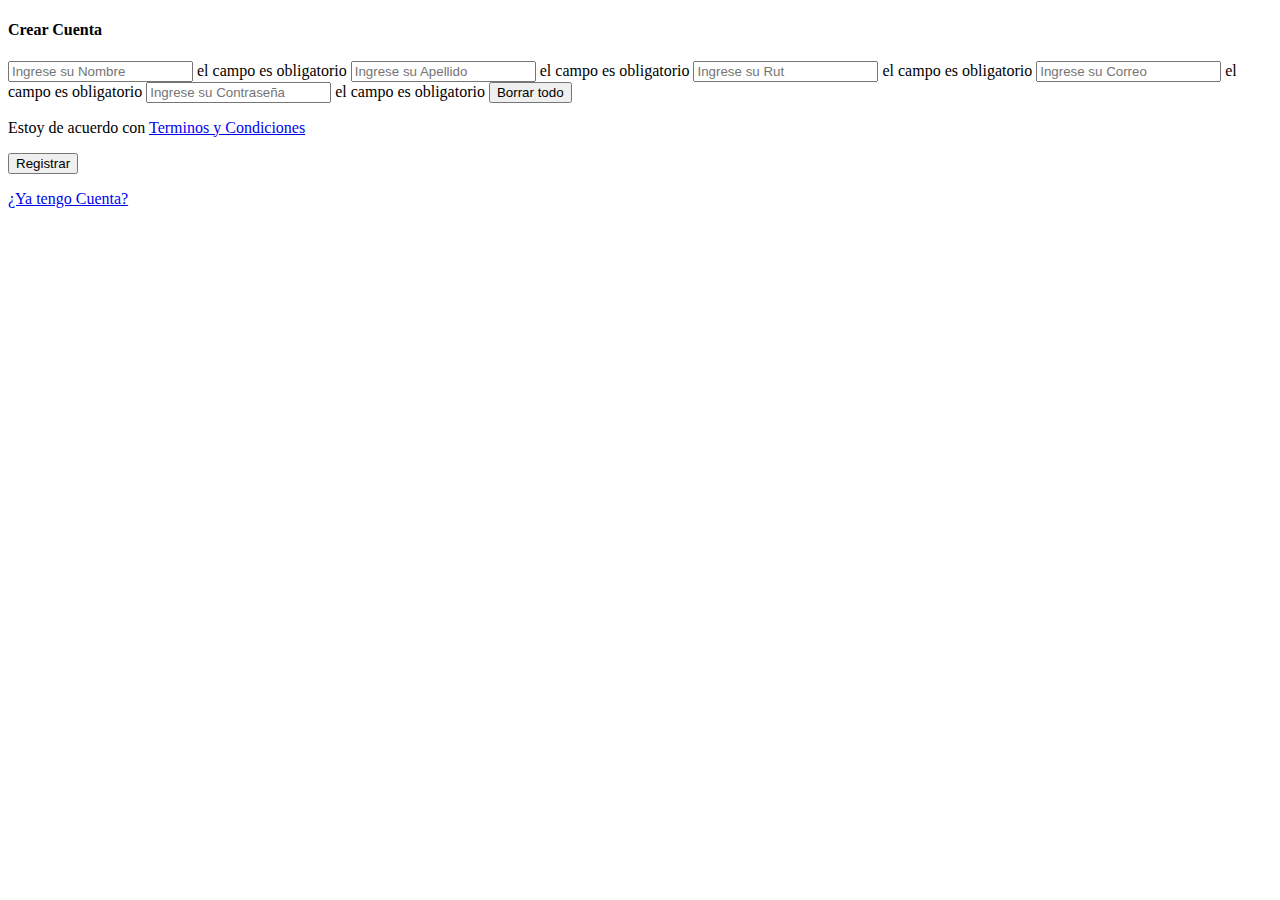
==== Crear_Cuenta.html @ 2b7563ff "Muchas pruebas de código" ====
<!DOCTYPE html>
<html lang="en">
<head>
  <meta charset="UTF-8">
  <meta name="viewport" content="width=device-width, initial-scale=1.0">
  <meta http-equiv="X-UA-Compatible" content="ie=edge">
  <link rel="stylesheet" href="style.css">
  <title>Formulario Registro</title>
  <script src="https://code.jquery.com/jquery-3.2.1.slim.min.js"
  integrity="sha384-KJ3o2DKtIkvYIK3UENzmM7KCkRr/rE9/Qpg6aAZGJwFDMVNA/GpGFF93hXpG5KkN"
  crossorigin="anonymous"></script>
  <script src="https://cdn.jsdelivr.net/npm/popper.js@1.12.9/dist/umd/popper.min.js"
  integrity="sha384-ApNbgh9B+Y1QKtv3Rn7W3mgPxhU9K/ScQsAP7hUibX39j7fakFPskvXusvfa0b4Q"
  crossorigin="anonymous"></script>
  <script src="https://cdn.jsdelivr.net/npm/bootstrap@4.0.0/dist/js/bootstrap.min.js"
  integrity="sha384-JZR6Spejh4U02d8jOt6vLEHfe/JQGiRRSQQxSfFWpi1MquVdAyjUar5+76PVCmYl"
  crossorigin="anonymous"></script>
  <script>
    $(document).ready(() => {
      $(".error").hide();
      $("#frmdatos").submit(funcion(evento){
        let nombre = $ ("#nombre).val().trim();

        if (nombre.length < 3) {
          $(".error").show();
          return;
        }

        $("#resultado").text("Su nombre es  ${nombre}")
        ;
      });
    });

  </script>
</head>
<body>
  <form class="form-register">
    <h4>Crear Cuenta</h4>
    <input class="controls" type="text" name="nombres" id="nombres" placeholder="Ingrese su Nombre">
    <span class="error">el campo es obligatorio</span>
    <input class="controls" type="text" name="apellidos" id="apellidos" placeholder="Ingrese su Apellido">
    <span class="error">el campo es obligatorio</span>
    <input class="controls" type="text" name="rut" id="rut" placeholder="Ingrese su Rut">
    <span class="error">el campo es obligatorio</span>
    <input class="controls" type="email" name="correo" id="correo" placeholder="Ingrese su Correo">
    <span class="error">el campo es obligatorio</span>
    <input class="controls" type="password" name="correo" id="correo" placeholder="Ingrese su Contraseña">
    <span class="error">el campo es obligatorio</span>
    <input class="controls" type="reset"  value="Borrar todo">

    <p>Estoy de acuerdo con <a href="#">Terminos y Condiciones</a></p>
    <input class="botons" type="submit" value="Registrar">
    <p><a href="Inicio_Sesion2.html">¿Ya tengo Cuenta?</a></p>
  </form>

</body>
</html>
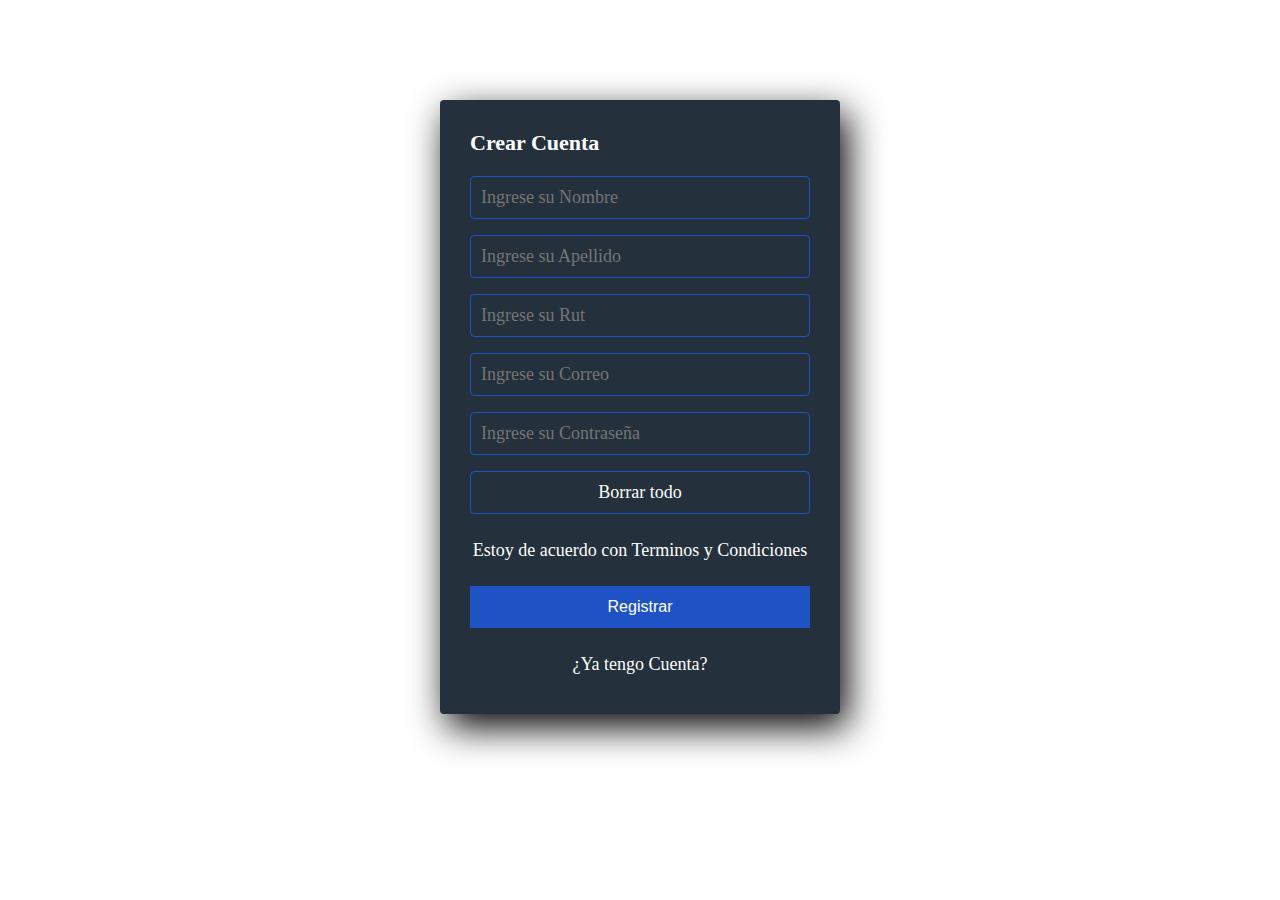
==== commit 25c025fc: "a" ====
--- a/Crear_Cuenta.html
+++ b/Crear_Cuenta.html
@@ -15,37 +15,21 @@
   <script src="https://cdn.jsdelivr.net/npm/bootstrap@4.0.0/dist/js/bootstrap.min.js"
   integrity="sha384-JZR6Spejh4U02d8jOt6vLEHfe/JQGiRRSQQxSfFWpi1MquVdAyjUar5+76PVCmYl"
   crossorigin="anonymous"></script>
-  <script>
-    $(document).ready(() => {
-      $(".error").hide();
-      $("#frmdatos").submit(funcion(evento){
-        let nombre = $ ("#nombre).val().trim();
 
-        if (nombre.length < 3) {
-          $(".error").show();
-          return;
-        }
-
-        $("#resultado").text("Su nombre es  ${nombre}")
-        ;
-      });
-    });
-
-  </script>
 </head>
 <body>
   <form class="form-register">
     <h4>Crear Cuenta</h4>
     <input class="controls" type="text" name="nombres" id="nombres" placeholder="Ingrese su Nombre">
-    <span class="error">el campo es obligatorio</span>
+
     <input class="controls" type="text" name="apellidos" id="apellidos" placeholder="Ingrese su Apellido">
-    <span class="error">el campo es obligatorio</span>
+
     <input class="controls" type="text" name="rut" id="rut" placeholder="Ingrese su Rut">
-    <span class="error">el campo es obligatorio</span>
+
     <input class="controls" type="email" name="correo" id="correo" placeholder="Ingrese su Correo">
-    <span class="error">el campo es obligatorio</span>
+
     <input class="controls" type="password" name="correo" id="correo" placeholder="Ingrese su Contraseña">
-    <span class="error">el campo es obligatorio</span>
+
     <input class="controls" type="reset"  value="Borrar todo">
 
     <p>Estoy de acuerdo con <a href="#">Terminos y Condiciones</a></p>
--- a/style.css
+++ b/style.css
@@ -0,0 +1,68 @@
+/* Agregado de Inicio de Sesion*/
+
+* {
+    margin: 0;
+    padding: 0;
+    box-sizing: border-box;
+  }
+  
+  body {
+    background-image: url('imagenes/fondo.jpg');
+    background-position: center center;
+  }
+  
+  .form-register {
+    width: 400px;
+    background: #24303c;
+    padding: 30px;
+    margin: auto;
+    margin-top: 100px;
+    border-radius: 4px;
+    font-family: 'calibri';
+    color: white;
+    box-shadow: 7px 13px 37px #000;
+  }
+  
+  .form-register h4 {
+    font-size: 22px;
+    margin-bottom: 20px;
+  }
+  
+  .controls {
+    width: 100%;
+    background: #24303c;
+    padding: 10px;
+    border-radius: 4px;
+    margin-bottom: 16px;
+    border: 1px solid #1f53c5;
+    font-family: 'calibri';
+    font-size: 18px;
+    color: white;
+  }
+  
+  .form-register p {
+    height: 40px;
+    text-align: center;
+    font-size: 18px;
+    line-height: 40px;
+  }
+  
+  .form-register a {
+    color: white;
+    text-decoration: none;
+  }
+  
+  .form-register a:hover {
+    color: white;
+    text-decoration: underline;
+  }
+  
+  .form-register .botons {
+    width: 100%;
+    background: #1f53c5;
+    border: none;
+    padding: 12px;
+    color: white;
+    margin: 16px 0;
+    font-size: 16px;
+  }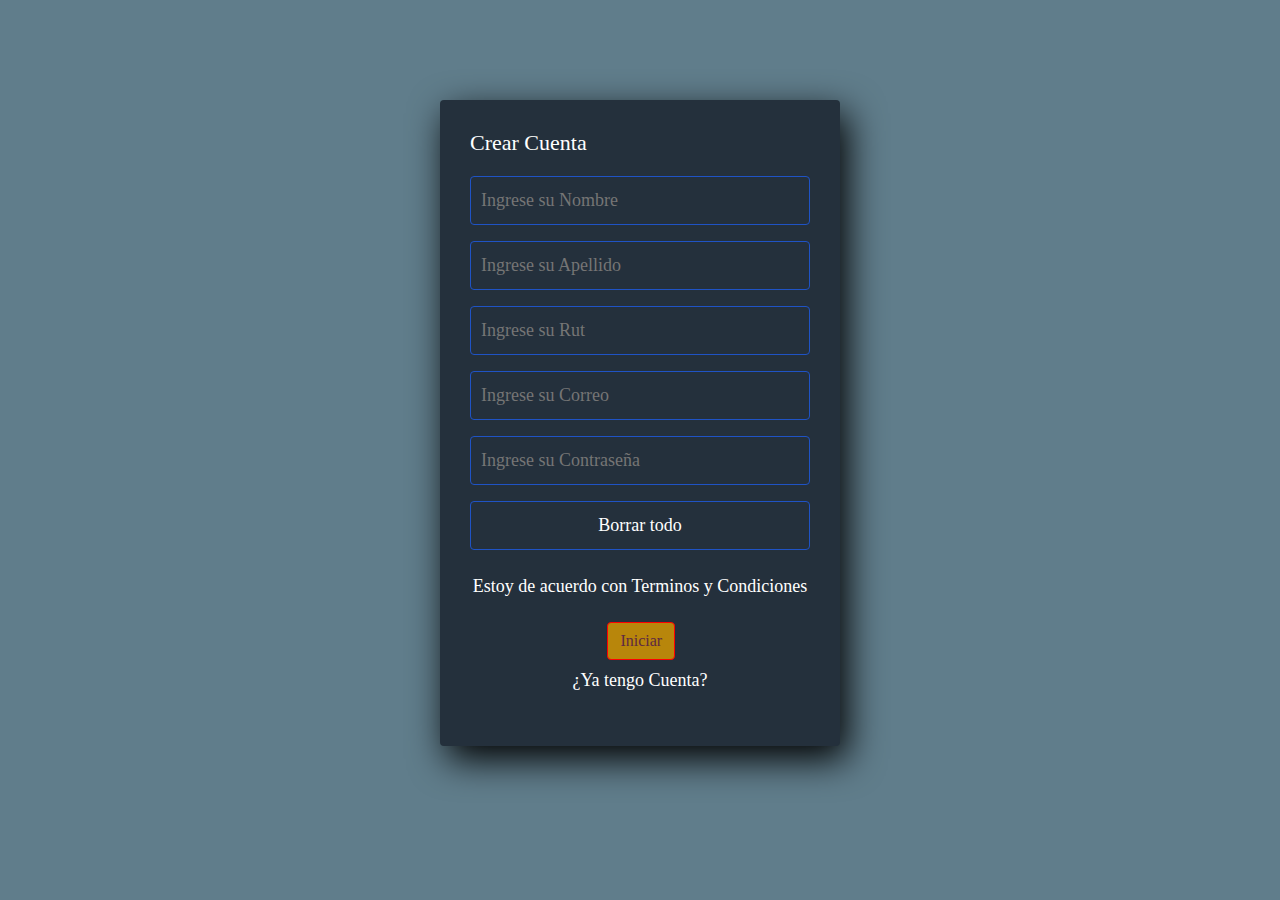
==== commit 42901d38: "mas ocsas" ====
--- a/Crear_Cuenta.html
+++ b/Crear_Cuenta.html
@@ -1,41 +1,43 @@
-<!DOCTYPE html>
+<!doctype html>
 <html lang="en">
-<head>
-  <meta charset="UTF-8">
-  <meta name="viewport" content="width=device-width, initial-scale=1.0">
-  <meta http-equiv="X-UA-Compatible" content="ie=edge">
-  <link rel="stylesheet" href="style.css">
-  <title>Formulario Registro</title>
-  <script src="https://code.jquery.com/jquery-3.2.1.slim.min.js"
-  integrity="sha384-KJ3o2DKtIkvYIK3UENzmM7KCkRr/rE9/Qpg6aAZGJwFDMVNA/GpGFF93hXpG5KkN"
-  crossorigin="anonymous"></script>
-  <script src="https://cdn.jsdelivr.net/npm/popper.js@1.12.9/dist/umd/popper.min.js"
-  integrity="sha384-ApNbgh9B+Y1QKtv3Rn7W3mgPxhU9K/ScQsAP7hUibX39j7fakFPskvXusvfa0b4Q"
-  crossorigin="anonymous"></script>
-  <script src="https://cdn.jsdelivr.net/npm/bootstrap@4.0.0/dist/js/bootstrap.min.js"
-  integrity="sha384-JZR6Spejh4U02d8jOt6vLEHfe/JQGiRRSQQxSfFWpi1MquVdAyjUar5+76PVCmYl"
-  crossorigin="anonymous"></script>
+  <head>
+    <title>Formulario registro</title>
+    <!-- Required meta tags -->
+    <meta charset="utf-8">
+    <meta name="viewport" content="width=device-width, initial-scale=1, shrink-to-fit=no">
 
-</head>
-<body>
-  <form class="form-register">
-    <h4>Crear Cuenta</h4>
-    <input class="controls" type="text" name="nombres" id="nombres" placeholder="Ingrese su Nombre">
-
-    <input class="controls" type="text" name="apellidos" id="apellidos" placeholder="Ingrese su Apellido">
-
-    <input class="controls" type="text" name="rut" id="rut" placeholder="Ingrese su Rut">
-
-    <input class="controls" type="email" name="correo" id="correo" placeholder="Ingrese su Correo">
-
-    <input class="controls" type="password" name="correo" id="correo" placeholder="Ingrese su Contraseña">
-
-    <input class="controls" type="reset"  value="Borrar todo">
-
-    <p>Estoy de acuerdo con <a href="#">Terminos y Condiciones</a></p>
-    <input class="botons" type="submit" value="Registrar">
-    <p><a href="Inicio_Sesion2.html">¿Ya tengo Cuenta?</a></p>
-  </form>
-
-</body>
+    <!-- Bootstrap CSS -->
+    <link rel="stylesheet" href="https://stackpath.bootstrapcdn.com/bootstrap/4.3.1/css/bootstrap.min.css" integrity="sha384-ggOyR0iXCbMQv3Xipma34MD+dH/1fQ784/j6cY/iJTQUOhcWr7x9JvoRxT2MZw1T" crossorigin="anonymous">
+    <link rel="stylesheet" href="style.css">
+    <link rel="stylesheet" href="estilos.css">
+  </head>
+  <body>
+    <form class="form-register">
+      <h4>Crear Cuenta</h4>
+      <input class="controls" type="text" name="nombres" id="nombre" placeholder="Ingrese su Nombre">
+  
+      <input class="controls" type="text" name="apellidos" id="apellido" placeholder="Ingrese su Apellido">
+  
+      <input class="controls" type="text" name="rut" id="rut" placeholder="Ingrese su Rut">
+  
+      <input class="controls" type="email" name="correo" id="correo" placeholder="Ingrese su Correo">
+  
+      <input class="controls" type="password" name="correo" id="clave" placeholder="Ingrese su Contraseña">
+  
+      <input class="controls" type="reset"  value="Borrar todo">
+  
+      <p>Estoy de acuerdo con <a href="#">Terminos y Condiciones</a></p>
+      <div class="row">
+        <a href=""><button type="button" class="btn btn-primary" id="crear" style="margin-left: 225%; margin-right: 225%;">Iniciar</button></a>
+      </div> 
+      <p><a href="Inicio_Sesion2.html">¿Ya tengo Cuenta?</a></p>
+    </form>
+      
+    <!-- Optional JavaScript -->
+    <!-- jQuery first, then Popper.js, then Bootstrap JS -->
+    <script src="https://code.jquery.com/jquery-3.3.1.slim.min.js" integrity="sha384-q8i/X+965DzO0rT7abK41JStQIAqVgRVzpbzo5smXKp4YfRvH+8abtTE1Pi6jizo" crossorigin="anonymous"></script>
+    <script src="https://cdnjs.cloudflare.com/ajax/libs/popper.js/1.14.7/umd/popper.min.js" integrity="sha384-UO2eT0CpHqdSJQ6hJty5KVphtPhzWj9WO1clHTMGa3JDZwrnQq4sF86dIHNDz0W1" crossorigin="anonymous"></script>
+    <script src="https://stackpath.bootstrapcdn.com/bootstrap/4.3.1/js/bootstrap.min.js" integrity="sha384-JjSmVgyd0p3pXB1rRibZUAYoIIy6OrQ6VrjIEaFf/nJGzIxFDsf4x0xIM+B07jRM" crossorigin="anonymous"></script>
+    <script src="formulario.js"></script>
+  </body>
 </html>--- a/estilos.css
+++ b/estilos.css
@@ -0,0 +1,129 @@
+/* Informacion general*/ 
+body{background-color: #607D8B ;
+    font-family: Verdana, Geneva, Tahoma, sans-serif;
+    word-wrap: break-word;
+}
+/* Ids*/ 
+#textomedio {text-align: center;}
+#textoleft {text-align: left;}
+#map{height: 500px;
+    width: 100%;}
+/* Clases */ 
+.marcas{background-color: #CFD8DC ; 
+
+    margin-top: 1%;
+    margin-left: 10%; 
+    margin-right: 10%;
+    margin-bottom: 1%;
+    padding-left: 2%; 
+    padding-top: 1%; 
+    padding-bottom: 1%; 
+    padding-right: 2%;
+    opacity: 0.7;
+    border-radius: 250px;
+    
+
+}
+.boxinfo{ background-color: #FB6376; 
+    margin-left: 10%; 
+    margin-right: 10%;  
+    padding-left: 4%; 
+    padding-top: 2%; 
+    padding-bottom: 2%; 
+    padding-right: 4%;
+    border-radius: 10px;
+    margin-bottom: 1%;
+}
+.boxinfo .row{
+    margin-top: 1%; 
+    margin-bottom: 1%;
+ }
+.titulo{
+    border-radius: 10px;
+}
+
+.contenedor{ background-color: none;
+    text-align: center;
+    height: 20%; 
+    width: 80%; 
+    margin-left: 10%; 
+    margin-right: 10%;  
+}
+
+.CuadroDobleCentrado1{background-color: #FCB1A6;
+    width: 50%;
+    float: left;  
+    height: 100%; 
+    padding-top: 1%; 
+    padding-bottom: 1%; 
+    border-radius: 250px;
+
+}
+.CuadroDobleCentrado2{
+    background-color: #FFDCCC;
+    width: 50%;
+    height: 100%; 
+    padding-top: 1%;  
+    padding-bottom: 1%; 
+    float: right;
+    border-radius: 250px;
+}
+.imagenes{                    
+    width: 80%;
+    padding-left: 20%;
+    
+}
+.banner{
+    width: 70%;
+    padding-left: 20%;
+}
+.recomendacion{background-color: #EBE18D; 
+    width: 80%;
+    height: 20%; 
+    margin-left: 10%; 
+    margin-right: 10%;  
+    padding-left: 2%; 
+    padding-top: 2%; 
+    padding-bottom: 2%; 
+    padding-right: 1%;
+}
+.subtitulo{
+    padding-left: 10;
+}
+
+.contacto{
+    text-align: center;
+    background-color: #FB6376; 
+    width: 80%; 
+    margin-left: 10%; 
+    margin-right: 10%;  
+    padding-left: 4%; 
+    padding-bottom: 2%; 
+    padding-right: 4%;
+}
+.contacto1 { 
+    background-color: turquoise;
+    margin-top: 4%;
+    margin-bottom: 4%;
+    border: 0.3cm; 
+    border-style: outset; 
+    border-color: aqua;
+    margin-right: 4%;
+    margin-left: 4%;
+    padding-top: 1%;
+    padding-bottom: 1%;
+}
+
+.link{
+    color: brown;
+}
+.link:hover{  /* Permite cambiar el color del link al pasar el mouse por encima */ 
+    color: red;
+}
+.btn-primary{
+    color: #5D2A42;
+    background-color: darkgoldenrod;
+    border-color:red;
+}
+.contenedor2{ background-color: #EBE18D;
+}
